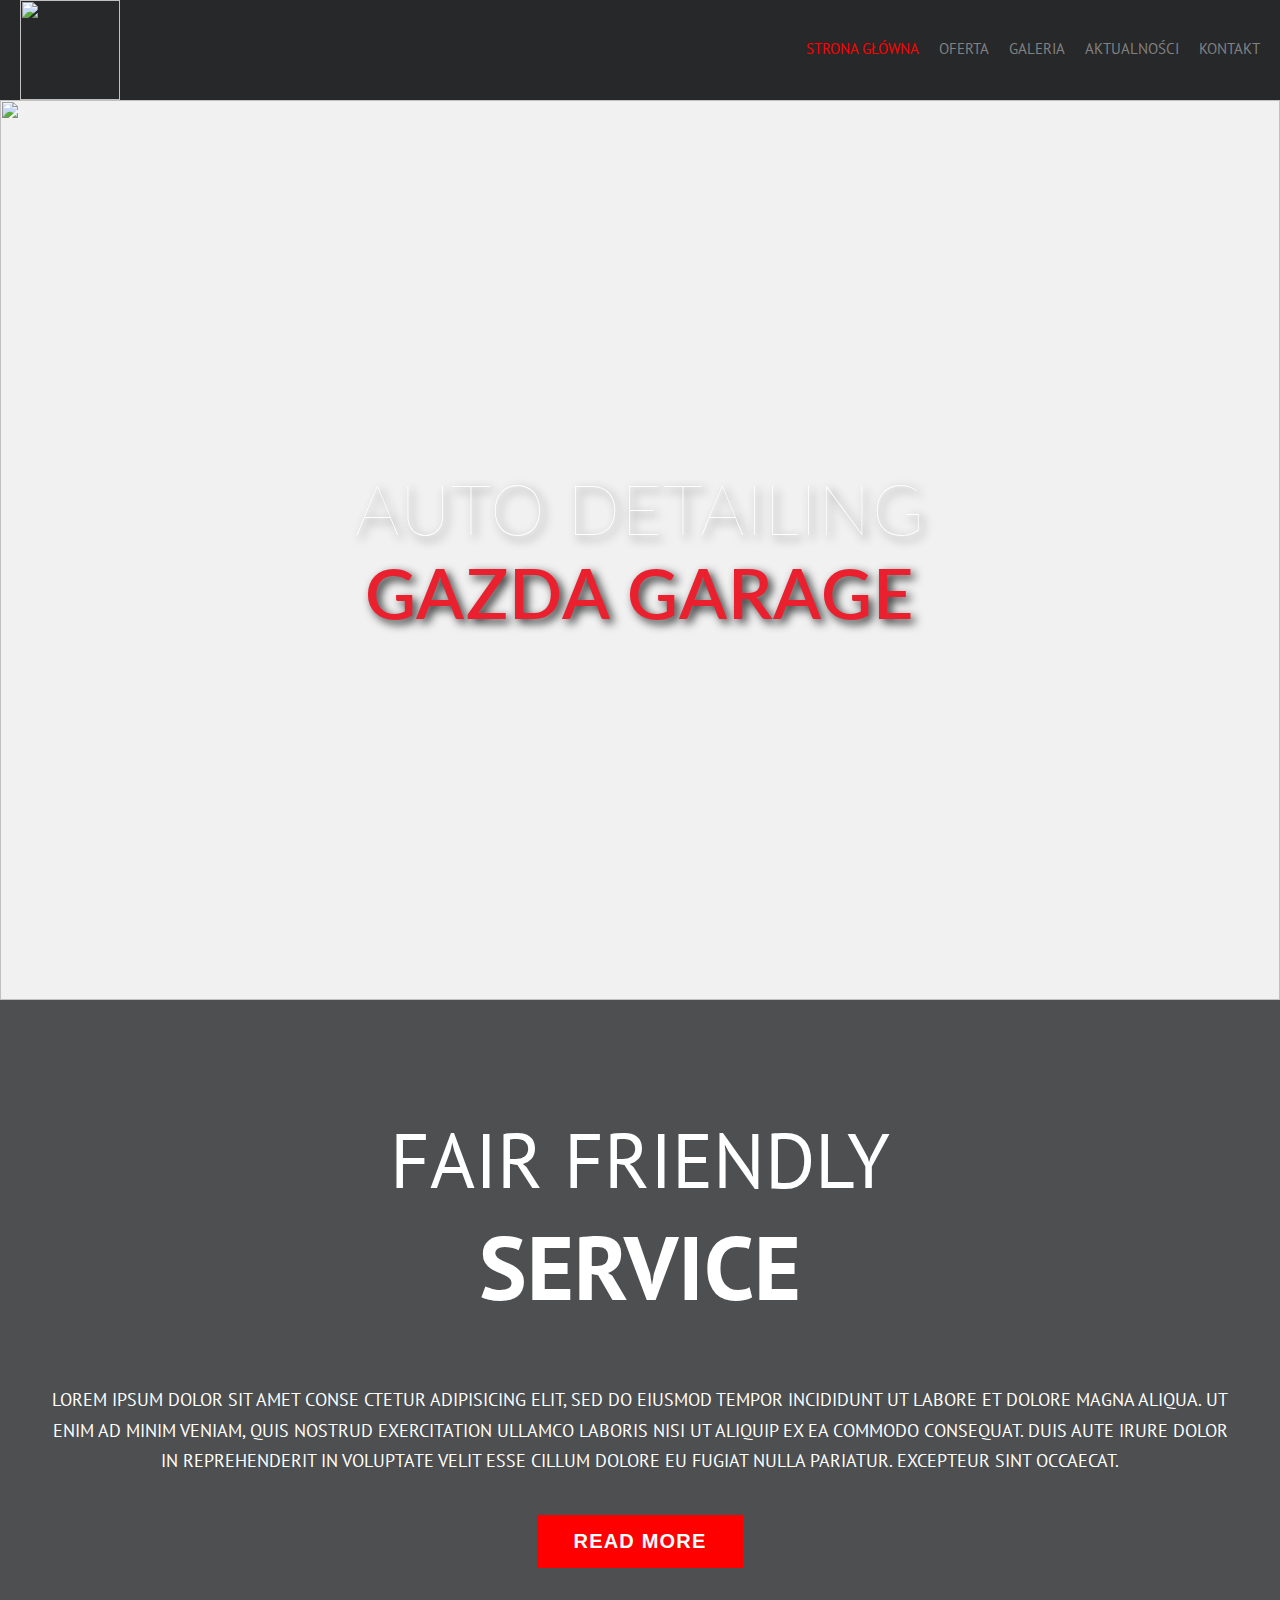
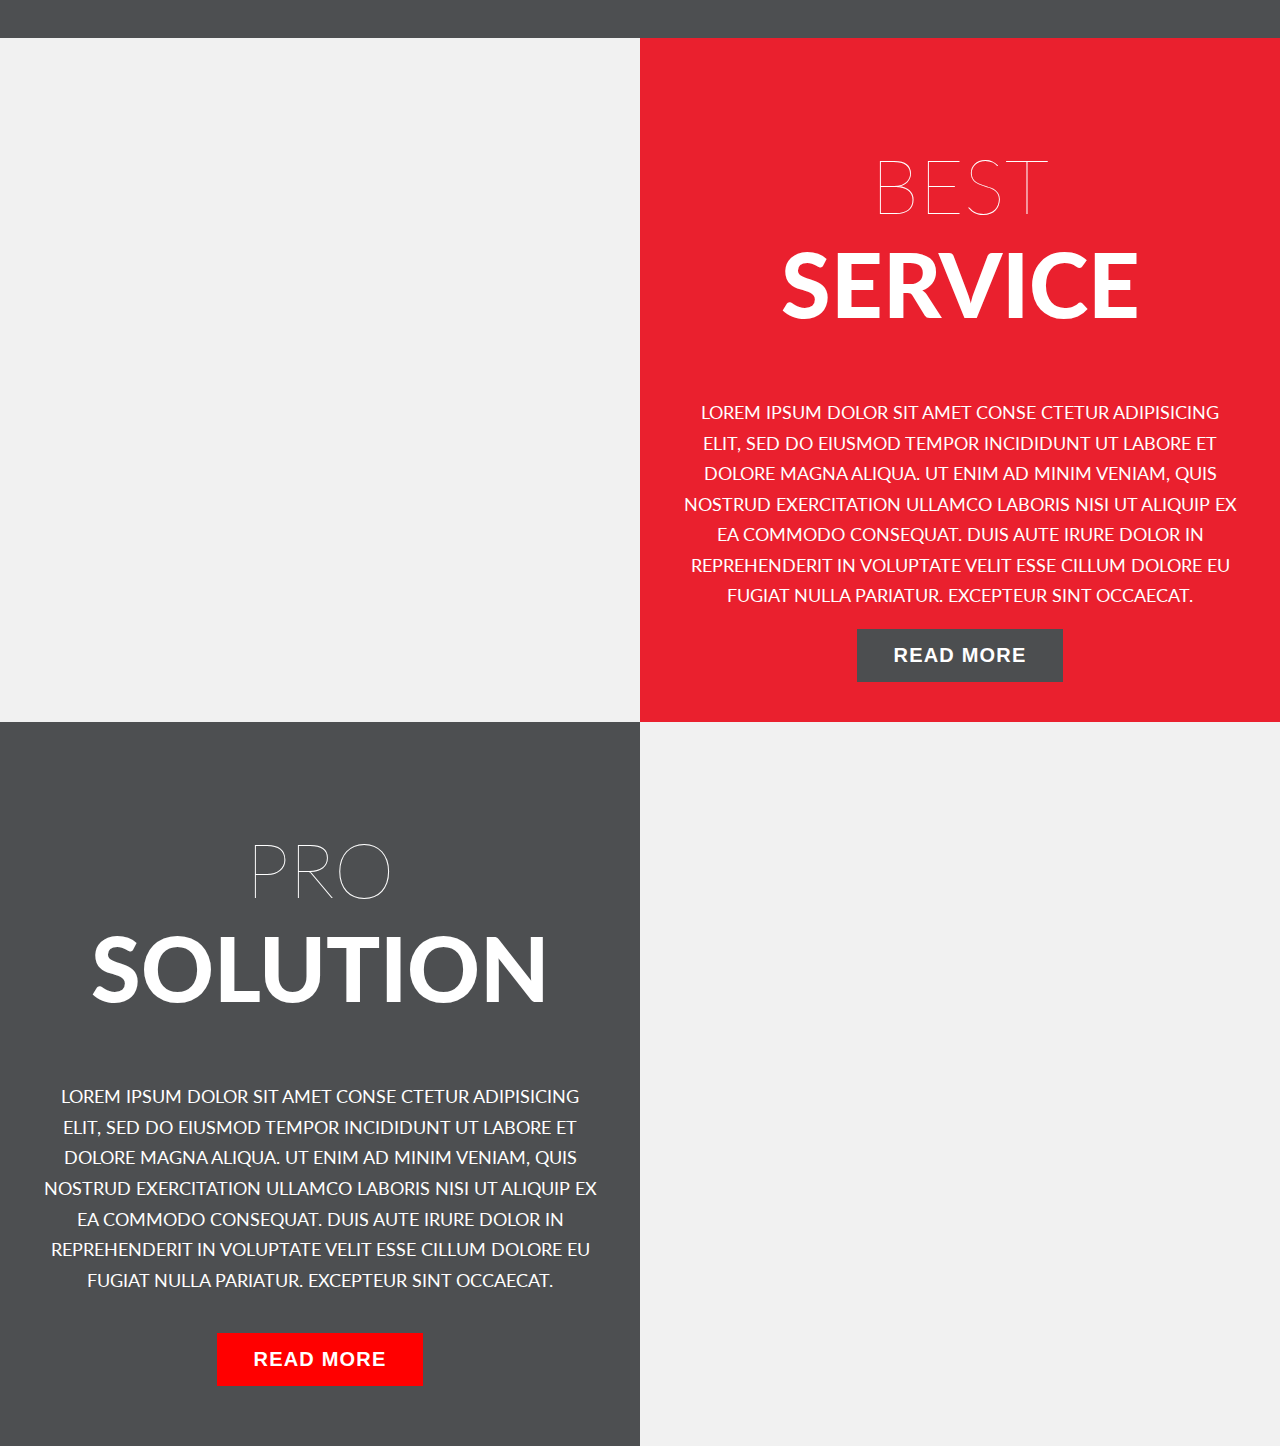
==== index.html @ 746a3802 "Add files via upload" ====
<DOCTYPE HTML>
<html lang="pl">
<head>
	<meta charset="utf-8" />
	<meta name="viewport" content="width=device-width, initial-scale=1">
	<meta http-equiv="X-UA-Compatible" content="IE=edge,chrome=1" />
	
	<title>Gazda-Garage Auto detailing</title>
			
	<meta name="description" content="Auto detailing, profesjonalne mycie samochodów." />
	<meta name="keywords" content="auto detailing, pranie tapicerki samochodowe, mycie aut" />
	
	
	
	<link rel="stylesheet" href="css/bootstrap.css">
	<link rel="stylesheet" href="css/fontello.css">
	<link rel="stylesheet" href="style.css">
	
	<link href="https://fonts.googleapis.com/css?family=PT+Sans" rel="stylesheet">
	<link href="https://fonts.googleapis.com/css?family=Lato:900" rel="stylesheet"> 
	<link href="https://fonts.googleapis.com/css?family=Lato:300" rel="stylesheet"> 
	<!--[if lt IE 9]>
	<script src="https://cdnjs.cloudflare.com/ajax/libs/html5shiv/3.7.3/html5shiv.min.js"></script>
	<![endif]-->

</head>

<body>

<div class="header">
  <img src="img/logo.png" style="height:100px; padding-left:20px" >
	<div class="nawigacja">
	  <div class="header-right">
			<a class="active" href="#home">Strona główna</a>
			<a href="#">Oferta</a>
			<a href="#">Galeria</a>
			<a href="#">Aktualności</a>
			<a href="#">Kontakt</a>
	  </div>
	   <div id="mySidebar" class="sidebar">
		  <a href="javascript:void(0)" class="closebtn" onclick="closeNav()">&times;</a>
		  <a href="#">Strona główna</a><br>
		  <a href="#">Oferta</a><br>
		  <a href="#">Galeria</a><br>
		  <a href="#">Aktualności</a><br>
		  <a href="#">Kontakt</a>
		</div>
		
		<div id="main">
			<button class="openbtn" onclick="openNav()">&#9776; </button> 
		</div>
		
	</div>
   
</div>


	<div class="container-fluid">
		<div class="row">
		
		<div class="baner">
			<img src="img/slider1.png" style="width:100%";>
			<div class="centered"
				<div class="centered">AUTO DETAILING<br><span class="centered2">GAZDA GARAGE</span></div>
			</div>
		</div>
				
		
		<div class="row">
			<div class="content1">
					<h1><span class="thin">fair friendly</span><br>service</h1>
					<p>Lorem ipsum dolor sit amet conse ctetur adipisicing elit, sed do eiusmod tempor incididunt ut labore et dolore magna aliqua. Ut enim ad minim veniam, quis nostrud exercitation ullamco laboris nisi ut aliquip ex ea commodo consequat. Duis aute irure dolor in reprehenderit in voluptate velit esse cillum dolore eu fugiat nulla pariatur. Excepteur sint occaecat.</p>
					<button class="button1" href="#">Read more</button>
			</div>
		</div>
		
		<div class="row">	
			
				<div class="service">
						
					
							<div class="col"></div>
					
						
						<div class="col1">
							<div class="col2"><h1><span class="thin">best</span><br>service</h1>
						<p>Lorem ipsum dolor sit amet conse ctetur adipisicing elit, sed do eiusmod tempor incididunt ut labore et dolore magna aliqua. Ut enim ad minim veniam, quis nostrud exercitation ullamco laboris nisi ut aliquip ex ea commodo consequat. Duis aute irure dolor in reprehenderit in voluptate velit esse cillum dolore eu fugiat nulla pariatur. Excepteur sint occaecat.</p>
						<button class="button2" href="#">Read more</button></div>
						</div>
						
				</div>
		</div>	
		<div class="row">			
				<div class="service">
					
						
						<div class="col4">
							<div class="col2"><h1><span class="thin">pro</span><br>solution</h1>
							<p>Lorem ipsum dolor sit amet conse ctetur adipisicing elit, sed do eiusmod tempor incididunt ut labore et dolore magna aliqua. Ut enim ad minim veniam, quis nostrud exercitation ullamco laboris nisi ut aliquip ex ea commodo consequat. Duis aute irure dolor in reprehenderit in voluptate velit esse cillum dolore eu fugiat nulla pariatur. Excepteur sint occaecat.</p>
							<button class="button1" href="#">Read more</button></div>
						</div>
						<div class="col3"></div>
					
				</div>	
			
		</div>
		
		
				
			
			
		
	</div>
	<script src="https://code.jquery.com/jquery-1.11.3.min.js"></script>
	<script src="jquery-3.3.1.js"></script>
	<script src="https://code.jquery.com/jquery-3.3.1.slim.min.js" integrity="sha384-q8i/X+965DzO0rT7abK41JStQIAqVgRVzpbzo5smXKp4YfRvH+8abtTE1Pi6jizo" crossorigin="anonymous"></script>
    <script src="https://cdnjs.cloudflare.com/ajax/libs/popper.js/1.14.3/umd/popper.min.js" integrity="sha384-ZMP7rVo3mIykV+2+9J3UJ46jBk0WLaUAdn689aCwoqbBJiSnjAK/l8WvCWPIPm49" crossorigin="anonymous"></script>
	<script src="js/bootstrap.min.js"></script>

	<script>
function openNav() {
  document.getElementById("mySidebar").style.width = "250px";
  document.getElementById("main").style.marginLeft = "250px";
}

function closeNav() {
  document.getElementById("mySidebar").style.width = "0";
  document.getElementById("main").style.marginLeft= "0";
}
</script>
	
	
	
</body>
</html>
---- style.css ----
body
{
	background-color: grey;
	color: black;
	margin:0 !important;
	font-family: 'PT Sans', sans-serif;
	padding:0 !important;
	background:#F1F1F1;
	
}

.nawigacja
{
	display:flex;
}

/*
p
{
	min-height:300px;
}*/
p.text
{
	align-items: center;
text-align:center;
display: flex;
padding:20px;

}

p.tlo
{
	 flex: 1; 
 padding: 0px;
 background-image: url("img/page1_img1.png");
  background-repeat: no-repeat;
  background-size: cover;
}

@media (max-width: 576px) {

.tlo { display: none; }

}

@media (min-width: 577px){
	.tlo { display: block; }
}


@media (max-width: 697px){
	.col3, .col { display: none; }
}

@media (max-width: 828px) {


.header-right {display:none;}
#main { display: flex;}
}

@media (min-width: 829px){
	
.header-right {display:block;}
#main { display: none;}}


/* Style the header with a grey background and some padding */
.header {
  overflow: hidden;
  background-color: #272829;
  padding: 0px;
  display:flex;
   justify-content: space-between;
   height:100px;
   position: fixed; /* Set the navbar to fixed position */
  top: 0; /* Position the navbar at the top of the page */
  width: 100%; /* Full width */

  z-index:100;
}

/* Style the header links */
.header a {
  float: left;
  color: #818181;
  text-align: left;
  padding: 36px 20px 0 0px;
  text-decoration: none;
  font-size: 15px; 
  line-height: 25px;
  border-radius: 4px;
  text-transform: uppercase;
}


/* Change the background color on mouse-over */
.header a:hover {
 
  color: red;
}

/* Style the active/current link*/
.header a.active {
  
  color: red;
}

/* Float the link section to the right */
.header-right {
  float: right;
 
}



/* The sidebar menu */
.sidebar {
  height: 100%; /* 100% Full-height */
  width: 0; /* 0 width - change this with JavaScript */
  position: fixed; /* Stay in place */
  z-index: 1; /* Stay on top */
  top: 0;
  left: 0;
  background-color: #111; /* Black*/
  overflow-x: hidden; /* Disable horizontal scroll */
  padding-top: 60px; /* Place content 60px from the top */
  transition: 0.5s; /* 0.5 second transition effect to slide in the sidebar */

}

/* The sidebar links */
.sidebar a {
  padding: 9px 40px 8px 32px;
  text-decoration: none;
  font-size: 20px;
  color: #818181;
  display: block;
  transition: 0.3s;
  text-transform: uppercase;
}

/* When you mouse over the navigation links, change their color */
.sidebar a:hover {
  color: #ea202e;
}

/* Position and style the close button (top right corner) */
.sidebar .closebtn {
  position: absolute;
  top: 0;
  right: 0;
  font-size: 36px;
  margin-right: -25px;
}

/* The button used to open the sidebar */
.openbtn {
  font-size: 30px;
  cursor: pointer;
  background-color: transparent;
  color: white;
  padding: 0;
  border: none;
}

.openbtn:hover {
  color:red;
}

/* Style page content - use this if you want to push the page content to the right when you open the side navigation */
#main {
  transition: margin-left .5s; /* If you want a transition effect */
  padding-right: 20px;
  display;flex;
}

/* On smaller screens, where height is less than 450px, change the style of the sidenav (less padding and a smaller font size) */
@media screen and (max-height: 450px) {
  .sidebar {padding-top: 15px;}
  .sidebar a {font-size: 18px;}
}



.baner
{
	
	text-align: center;
	font-family: 'Lato', sans-serif;
	text-shadow:4px 4px 10px #272829;
	position: relative;
	margin-top:100px;
	
}

.centered
{
	
	font-size: 5.5vw;
	color: white;
	letter-spacing: 1.2px;
	
	font-weight:100;

}

.centered2
{
	font-weight: 600;
	color: #ea202e;
	letter-spacing: 1.2px;

	font-family: 'Lato', sans-serif;
	

	
}

/* Centered text */
.centered {
  position: absolute;
  top: 50%;
  left: 50%;
  transform: translate(-50%, -50%);
}



.content1
{
	background-color: #4d4f51;
	min-height: 100px;
	padding: 50px;
	color:white;
	text-align:center;
	
}

.thin
{
	text-transform: uppercase;
	font-style: normal;
	font-size: 6vw;
	font-weight: 100;
	
	
}

.content1 h1
{
	font-weight: 900;
	font-size: 7vw;
	text-transform: uppercase;
}


.button1
{
	background-color: red;
	border: none;
	color: white;
	padding:15px 36px;
	text-align: center;
	text-deoration: none;
	font-size: 20px;
	text-transform: uppercase;
	font-weight: bold;
	letter-spacing: 1.2;
	margin:20 0 20 0;
	cursor: pointer;
}


.row h1
{
	font-weight: 900;
	text-transform: uppercase;
	font-size: 7vw;
}


.service {
  display: flex; /* equal height of the children */
  margin: 0px;
  
  font-family: 'Lato', sans-serif;
  color:white;
}

.row2
 {
  display: flex; /* equal height of the children */
  margin: 0px;
  min-height:150px;
}

.col
{
  flex: 1; /* additionally, equal width */
 padding: 0;
 background-image: url("img/page1_img1.png");
  background-repeat: no-repeat;
  background-size: cover;
}



.col1 
{
 flex: 1; 
 background-color:#ea202e;
align-items: center;
text-align:center;
display: flex;
justify-content: center; 
align-items: center;
}

.col3 {
  flex: 1; /* additionally, equal width */
 padding: 0;
 background-image: url("img/page1_img2.png");
  background-repeat: no-repeat;
  background-size: cover;
}

.col4 
{
	flex: 1; 
	background-color:#4d4f51;
	align-items: center;
	text-align:center;
	display: flex;
	justify-content: center; 

}

.col2
{
	padding: 40px;
}

.content1 p
{
	font-size:18px;
	text-transform: uppercase;
	line-height: 1.7;
}

.row p
{
	font-size:18px;
	text-transform: uppercase;
	line-height: 1.7;
}


.button2
{
	background-color: #4c4e50;
	border: none;
	color: white;
	padding:15px 36px;
	text-align: center;
	text-deoration: none;
	font-size: 20px;
	text-transform: uppercase;
	font-weight: bold;
	letter-spacing: 1.2;
	
	cursor: pointer;
}

.button2:hover
{
	background-color:#85888a;
	box-shadow: 0 12px 16px 0 rgba(0,0,0,0.24),0 17px 50px 0 rgba(0,0,0,0.19);
}

.col6:hover
{
	box-shadow: 0 12px 16px 0 rgba(0,0,0,0.24),0 17px 50px 0 rgba(0,0,0,0.19);
}

.button:hover
{
	background-color:#e36b6d;
	box-shadow: 0 12px 16px 0 rgba(0,0,0,0.24),0 17px 50px 0 rgba(0,0,0,0.19);
}
.class
{
	color:black;
	font size: 2 vw;
	text-transform: uppercase;
	width:100%;
	background-color:red;
	margin:0 0 10 0;
}
#icon
{
	float:left;
	width:20%;
	background-color:blue;
	margin:10px;
}

.content2
{
	background-color: white;
	min-height: 500px;
	padding: 50px;
	color:black;
	display:flex;
	
}

.col5
{
	text-align:center;
	float:left;
	width:400px;
	margin-bottom:40px;
	padding: 0 5px 5px 5px;

}
.col7
{
	text-align:center;
	float:left;
	width:35px;
	

}
.col6
{
	float:left;
	width:100px;
	background-color:#ea202e;
	height: 100px;
	align-items: center;
	display: flex;
	justify-content: center; 
	
}

.row1
{
	width:100%;
	margin-left:auto;
	margin-right:auto;
	margin-top:40px;
	min-height: 150px;
	display:flex;
	justify-content:center;
	align-items:top;
	width:100%;
}


.content2 h1
{
	font-weight: 900;
	font-size: 6vw;
	text-transform: uppercase;
}

.title
{
	font-size:19px;
	font-weight:900;
	text-transform: uppercase;
	text-align:right;
	
}

@media screen and (max-width: 1024px) 
{
    #moj {
        display: none !important;
    }
}
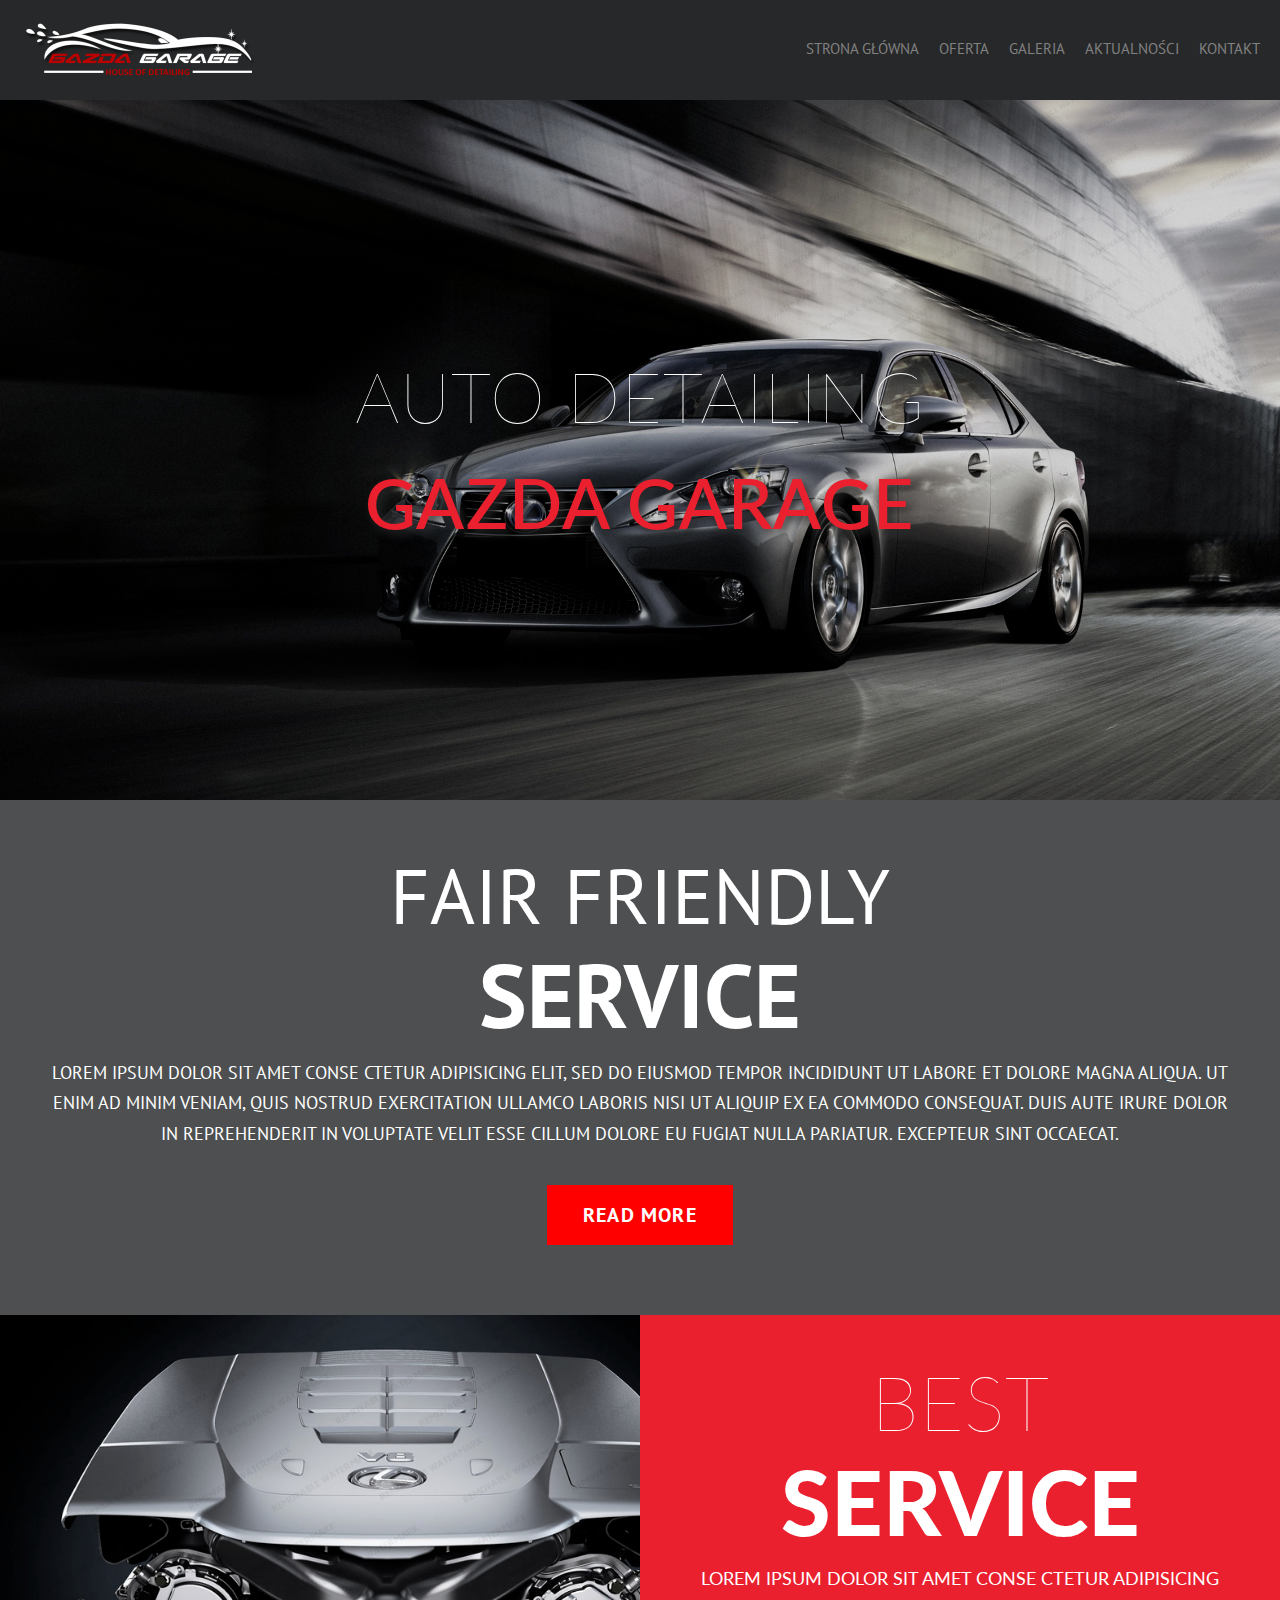
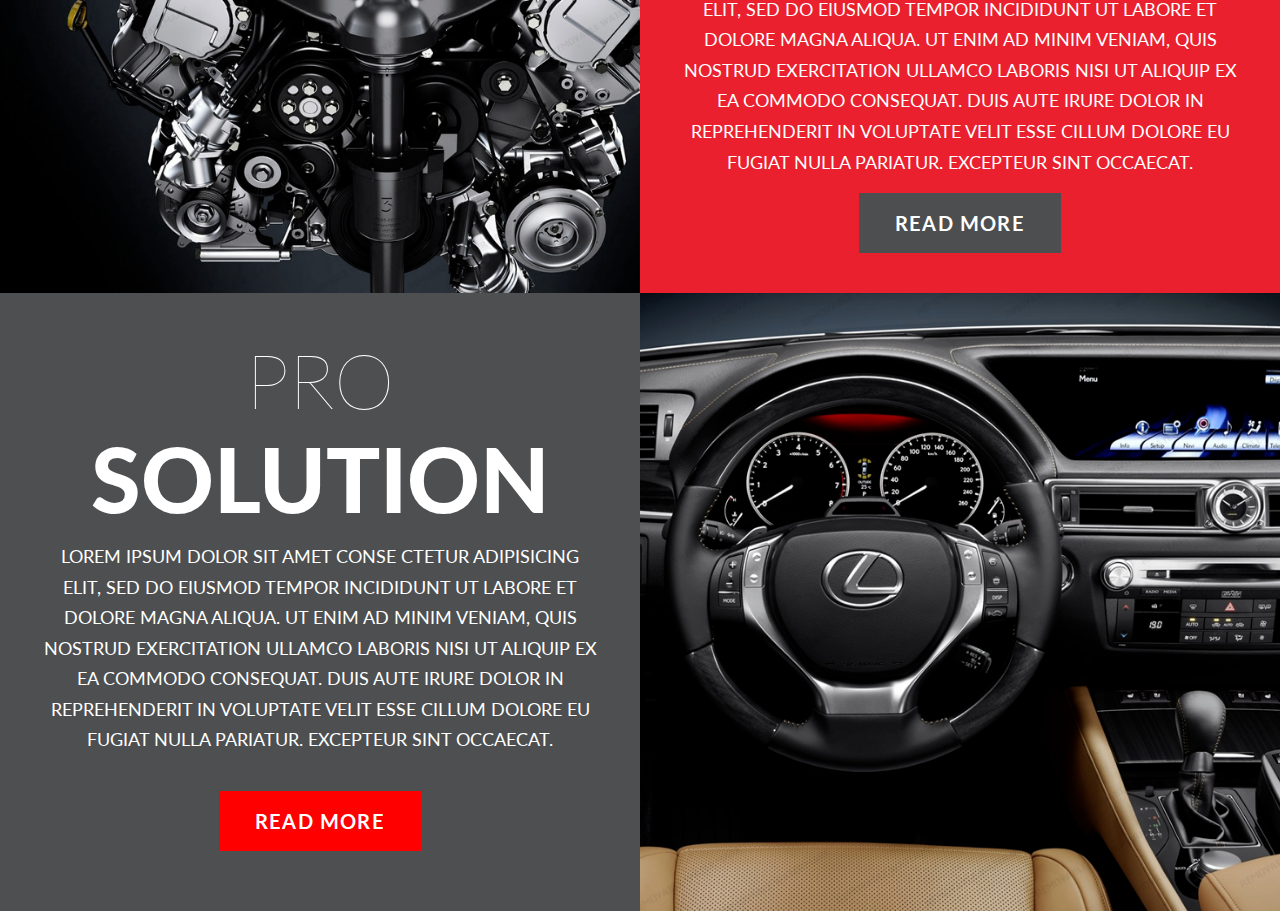
==== commit fe62d0e0: "Update index.html" ====
--- a/index.html
+++ b/index.html
@@ -39,7 +39,7 @@
 	  </div>
 	   <div id="mySidebar" class="sidebar">
 		  <a href="javascript:void(0)" class="closebtn" onclick="closeNav()">&times;</a>
-		  <a href="#">Strona główna</a><br>
+		  <a class="active" href="#">Strona główna</a><br>
 		  <a href="#">Oferta</a><br>
 		  <a href="#">Galeria</a><br>
 		  <a href="#">Aktualności</a><br>
@@ -132,4 +132,4 @@
 	
 	
 </body>
-</html>+</html>
--- a/css/fontello.css
+++ b/css/fontello.css
@@ -0,0 +1,62 @@
+@font-face {
+  font-family: 'fontello';
+  src: url('../font/fontello.eot?44551734');
+  src: url('../font/fontello.eot?44551734#iefix') format('embedded-opentype'),
+       url('../font/fontello.woff2?44551734') format('woff2'),
+       url('../font/fontello.woff?44551734') format('woff'),
+       url('../font/fontello.ttf?44551734') format('truetype'),
+       url('../font/fontello.svg?44551734#fontello') format('svg');
+  font-weight: normal;
+  font-style: normal;
+}
+/* Chrome hack: SVG is rendered more smooth in Windozze. 100% magic, uncomment if you need it. */
+/* Note, that will break hinting! In other OS-es font will be not as sharp as it could be */
+/*
+@media screen and (-webkit-min-device-pixel-ratio:0) {
+  @font-face {
+    font-family: 'fontello';
+    src: url('../font/fontello.svg?44551734#fontello') format('svg');
+  }
+}
+*/
+ 
+ [class^="icon-"]:before, [class*=" icon-"]:before {
+  font-family: "fontello";
+  font-style: normal;
+  font-weight: normal;
+  speak: none;
+ 
+  display: inline-block;
+  text-decoration: inherit;
+  width: 1em;
+  margin-right: .2em;
+  text-align: center;
+  /* opacity: .8; */
+ 
+  /* For safety - reset parent styles, that can break glyph codes*/
+  font-variant: normal;
+  text-transform: none;
+ 
+  /* fix buttons height, for twitter bootstrap */
+  line-height: 1em;
+ 
+  /* Animation center compensation - margins should be symmetric */
+  /* remove if not needed */
+  margin-left: .2em;
+ 
+  /* you can be more comfortable with increased icons size */
+  /* font-size: 120%; */
+ 
+  /* Font smoothing. That was taken from TWBS */
+  -webkit-font-smoothing: antialiased;
+  -moz-osx-font-smoothing: grayscale;
+ 
+  /* Uncomment for 3D effect */
+  /* text-shadow: 1px 1px 1px rgba(127, 127, 127, 0.3); */
+}
+ 
+.icon-wrench:before { content: '\e800';font-size:55px; color: white; } /* '' */
+.icon-cog-outline:before { content: '\e801';font-size:55px; color: white; } /* '' */
+.icon-shield:before { content: '\f132';font-size:55px; color: white; } /* '' */
+.icon-cab:before { content: '\f1b9'; font-size:55px; color: white;} /* '' */
+.icon-menu:before { content: '\f0c9'; font-size:25px; color: white; float:left; margin:auto ; text-align: center;} /* '' */
--- a/style.css
+++ b/style.css
@@ -97,13 +97,13 @@
 /* Change the background color on mouse-over */
 .header a:hover {
  
-  color: red;
+  color: #818181;
 }
 
 /* Style the active/current link*/
 .header a.active {
   
-  color: red;
+  color: #818181;
 }
 
 /* Float the link section to the right */
@@ -129,6 +129,11 @@
 
 }
 
+.sidebar a.active {
+  
+  color: #818181;
+}
+
 /* The sidebar links */
 .sidebar a {
   padding: 9px 40px 8px 32px;
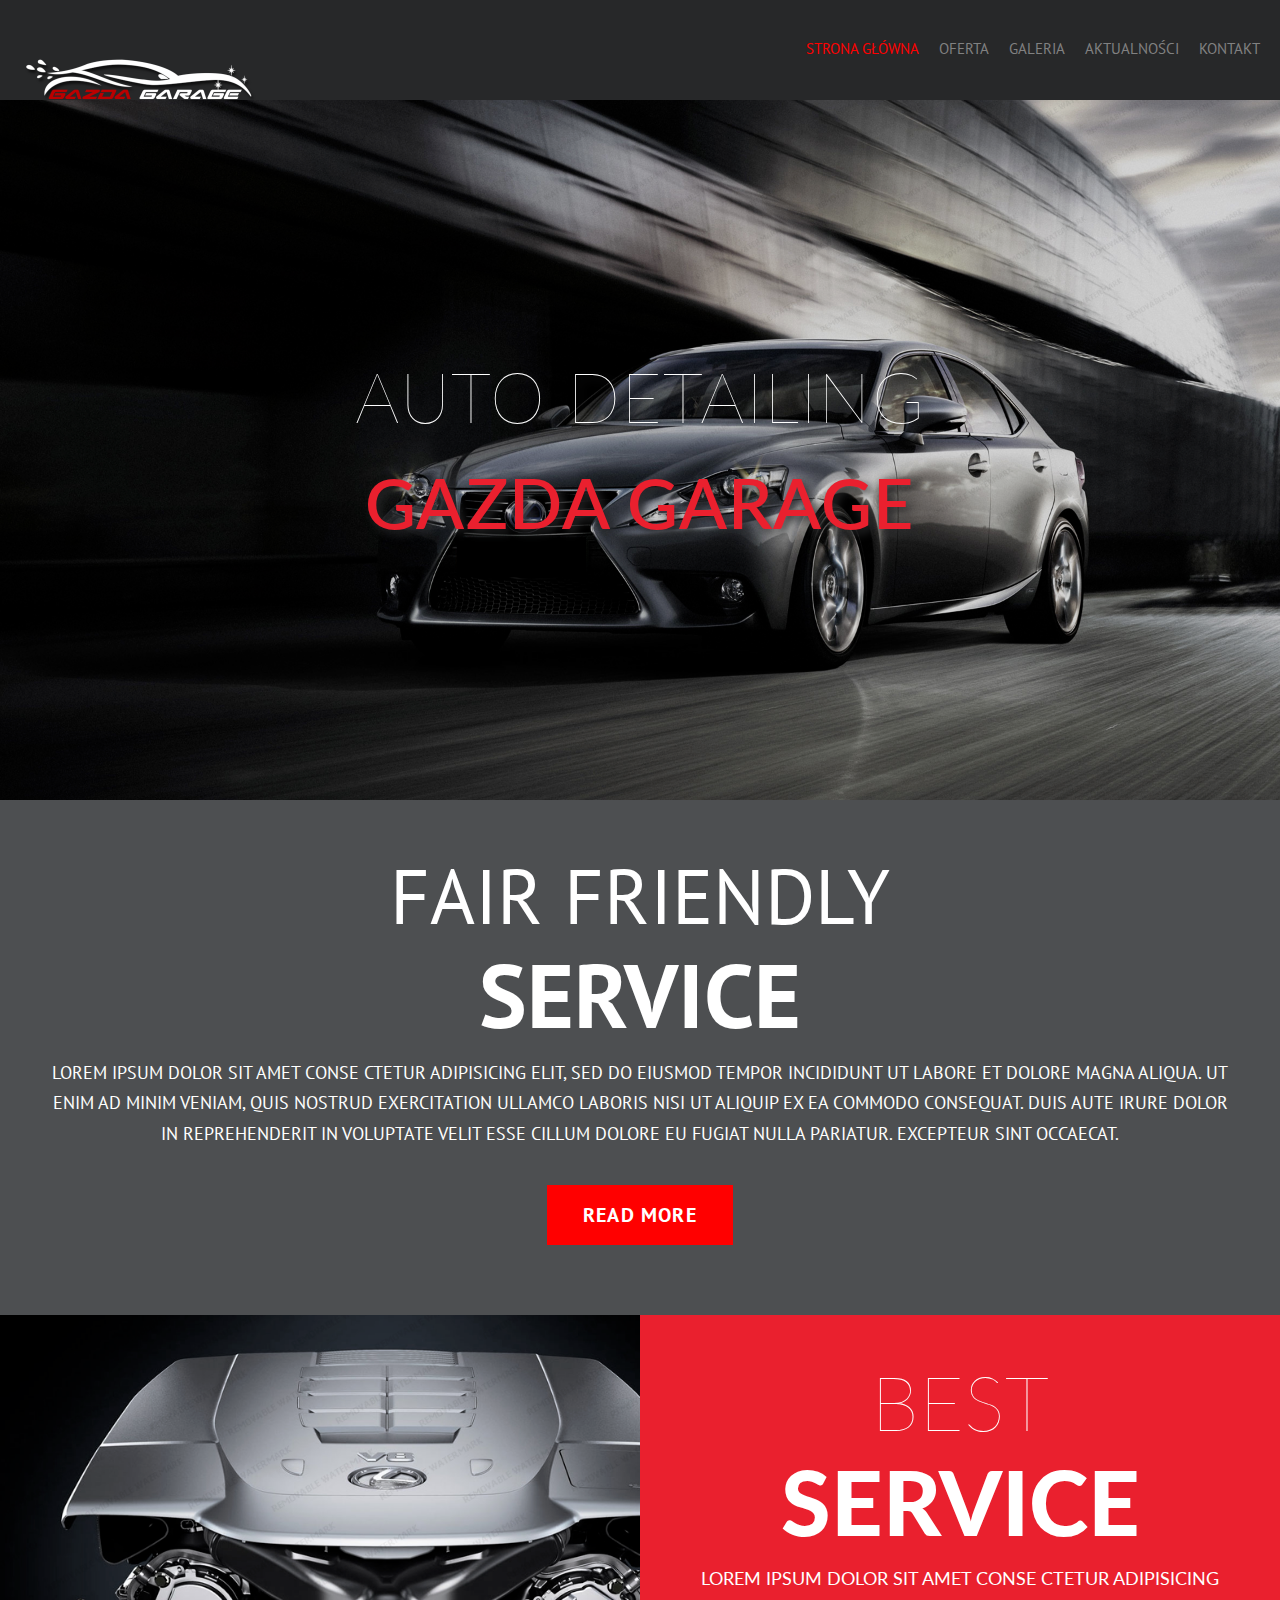
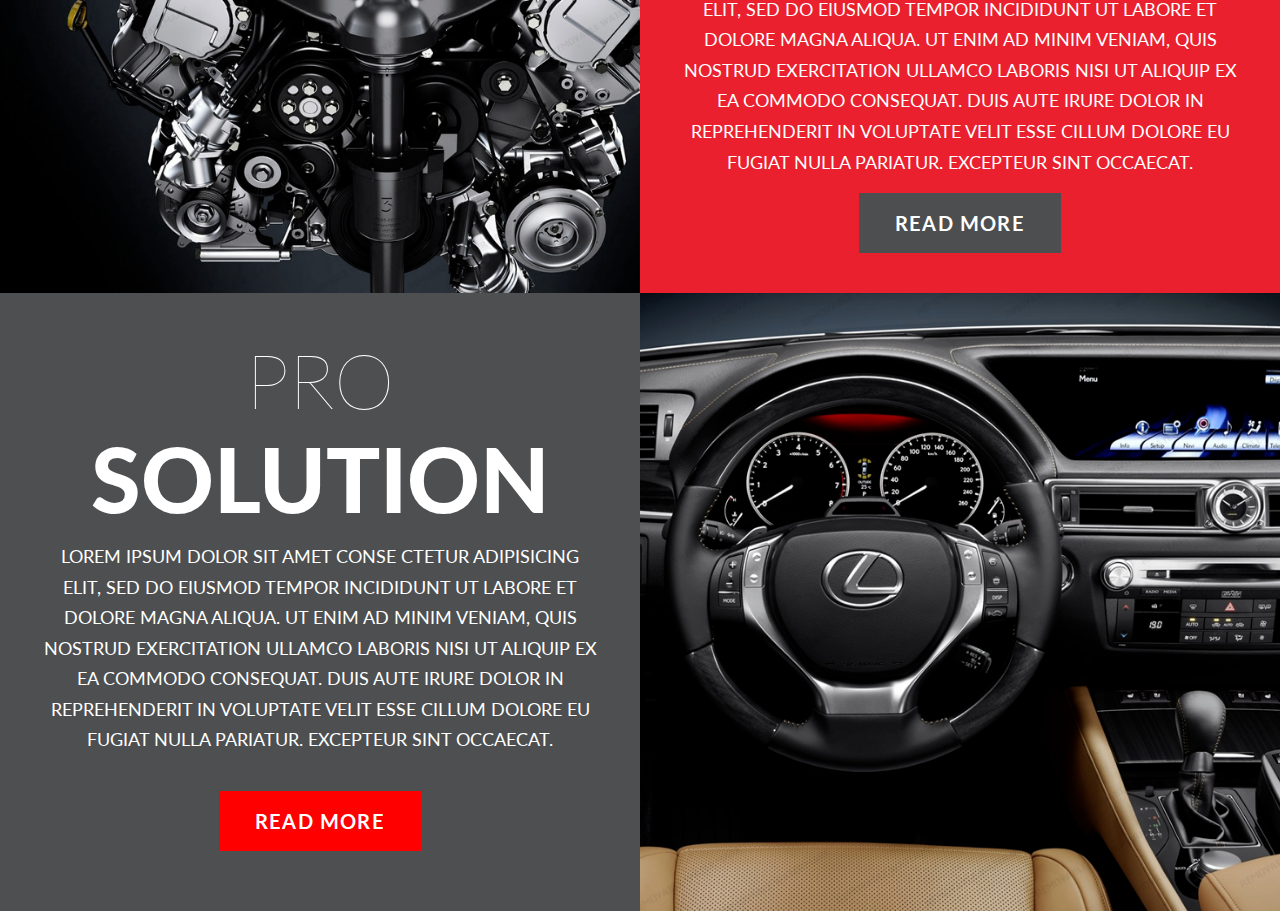
==== commit 48549af0: "Update index.html" ====
--- a/index.html
+++ b/index.html
@@ -28,7 +28,7 @@
 <body>
 
 <div class="header">
-  <img src="img/logo.png" style="height:100px; padding-left:20px" >
+	<a href="#"><img src="img/logo.png" style="height:100px; padding-left:20px" ></a>
 	<div class="nawigacja">
 	  <div class="header-right">
 			<a class="active" href="#home">Strona główna</a>
--- a/style.css
+++ b/style.css
@@ -97,13 +97,13 @@
 /* Change the background color on mouse-over */
 .header a:hover {
  
-  color: #818181;
+  color: red;
 }
 
 /* Style the active/current link*/
 .header a.active {
   
-  color: #818181;
+  color: red;
 }
 
 /* Float the link section to the right */
@@ -131,7 +131,7 @@
 
 .sidebar a.active {
   
-  color: #818181;
+  color: red;
 }
 
 /* The sidebar links */
@@ -388,7 +388,7 @@
 	box-shadow: 0 12px 16px 0 rgba(0,0,0,0.24),0 17px 50px 0 rgba(0,0,0,0.19);
 }
 
-.button:hover
+.button1:hover
 {
 	background-color:#e36b6d;
 	box-shadow: 0 12px 16px 0 rgba(0,0,0,0.24),0 17px 50px 0 rgba(0,0,0,0.19);
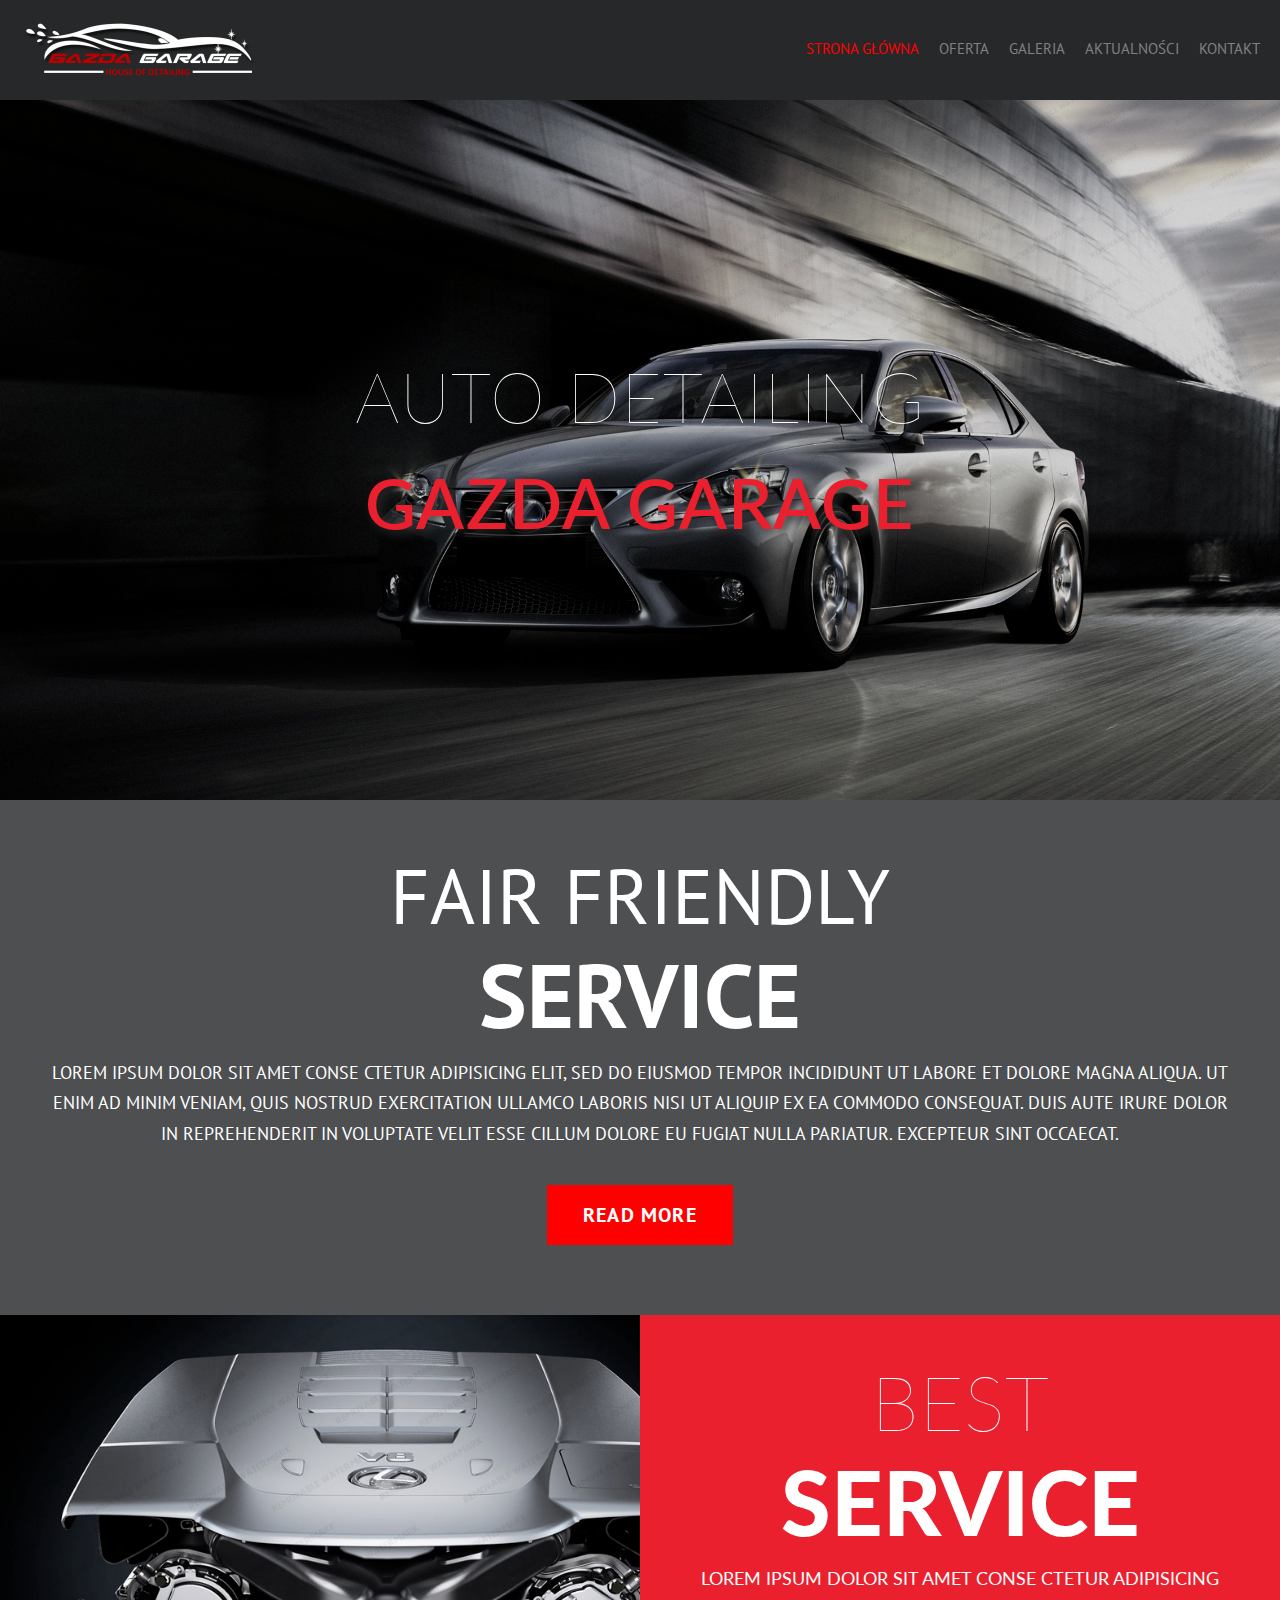
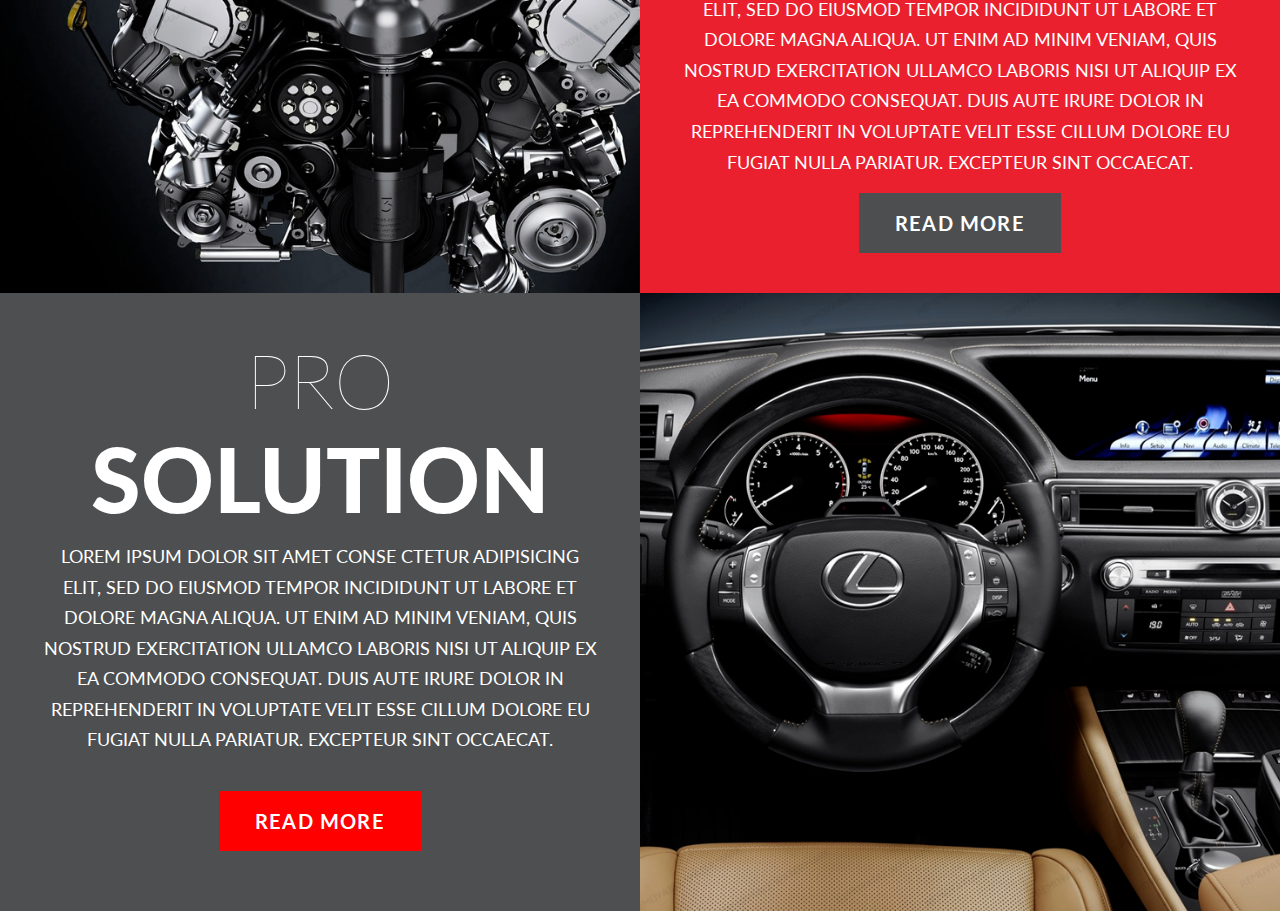
==== commit 348cb3c0: "Update index.html" ====
--- a/index.html
+++ b/index.html
@@ -28,7 +28,7 @@
 <body>
 
 <div class="header">
-	<a href="#"><img src="img/logo.png" style="height:100px; padding-left:20px" ></a>
+	<img src="img/logo.png" style="height:100px; padding-left:20px">
 	<div class="nawigacja">
 	  <div class="header-right">
 			<a class="active" href="#home">Strona główna</a>
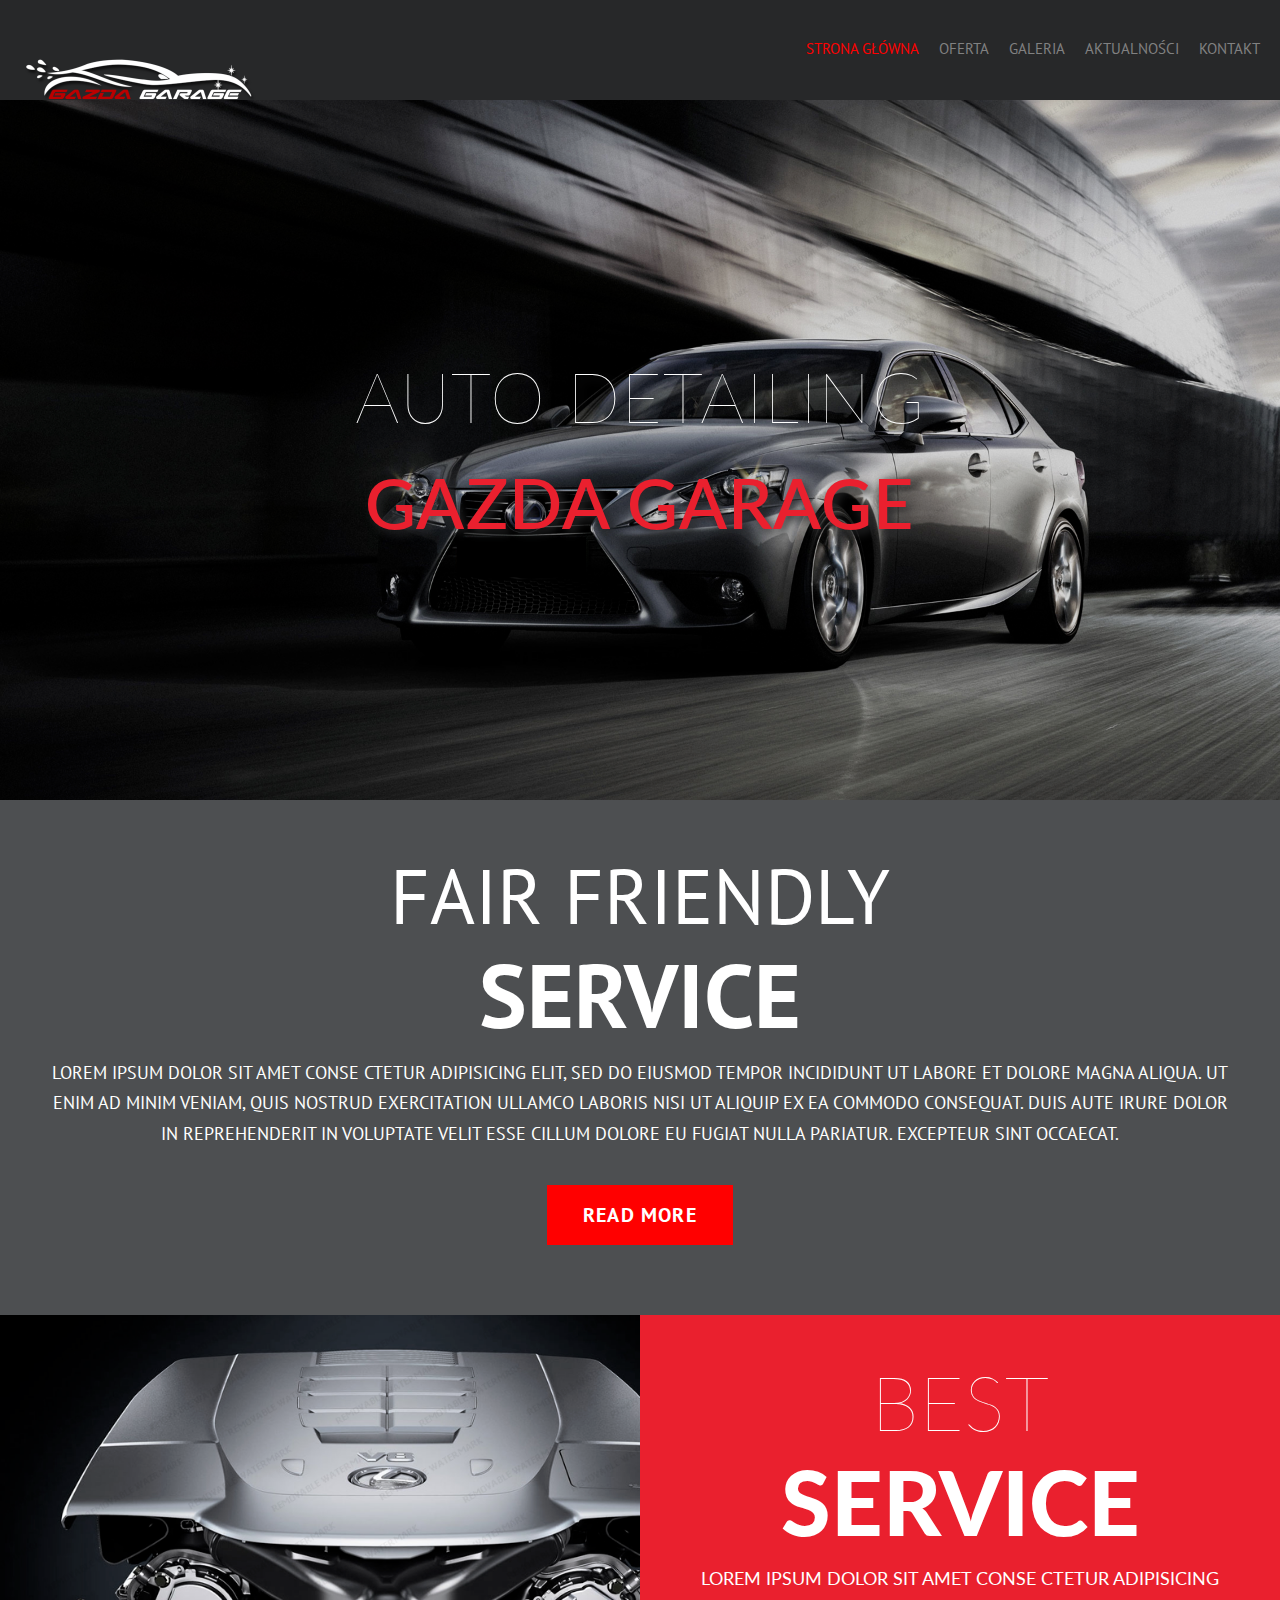
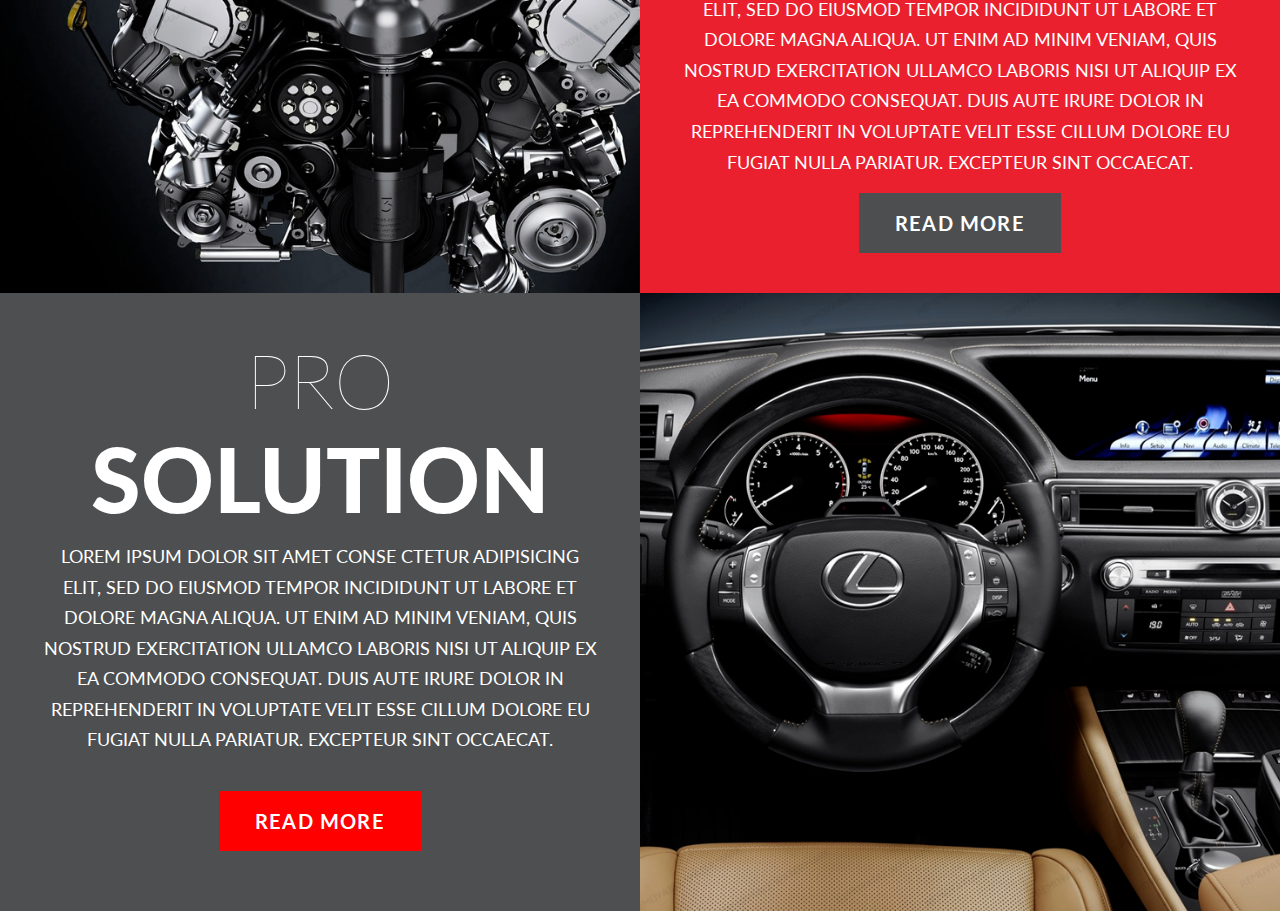
==== commit aa6b1bda: "Add files via upload" ====
--- a/index.html
+++ b/index.html
@@ -28,7 +28,7 @@
 <body>
 
 <div class="header">
-	<img src="img/logo.png" style="height:100px; padding-left:20px">
+ <a href=""> <img src="img/logo.png" style="height:100px; padding-left:20px" ></a>
 	<div class="nawigacja">
 	  <div class="header-right">
 			<a class="active" href="#home">Strona główna</a>
@@ -39,19 +39,19 @@
 	  </div>
 	   <div id="mySidebar" class="sidebar">
 		  <a href="javascript:void(0)" class="closebtn" onclick="closeNav()">&times;</a>
-		  <a class="active" href="#">Strona główna</a><br>
+		  <a href="#">Strona główna</a><br>
 		  <a href="#">Oferta</a><br>
 		  <a href="#">Galeria</a><br>
 		  <a href="#">Aktualności</a><br>
 		  <a href="#">Kontakt</a>
 		</div>
 		
-		<div id="main">
+		
+		
+	</div>
+   <div id="main">
 			<button class="openbtn" onclick="openNav()">&#9776; </button> 
 		</div>
-		
-	</div>
-   
 </div>
 
 
@@ -132,4 +132,4 @@
 	
 	
 </body>
-</html>
+</html>